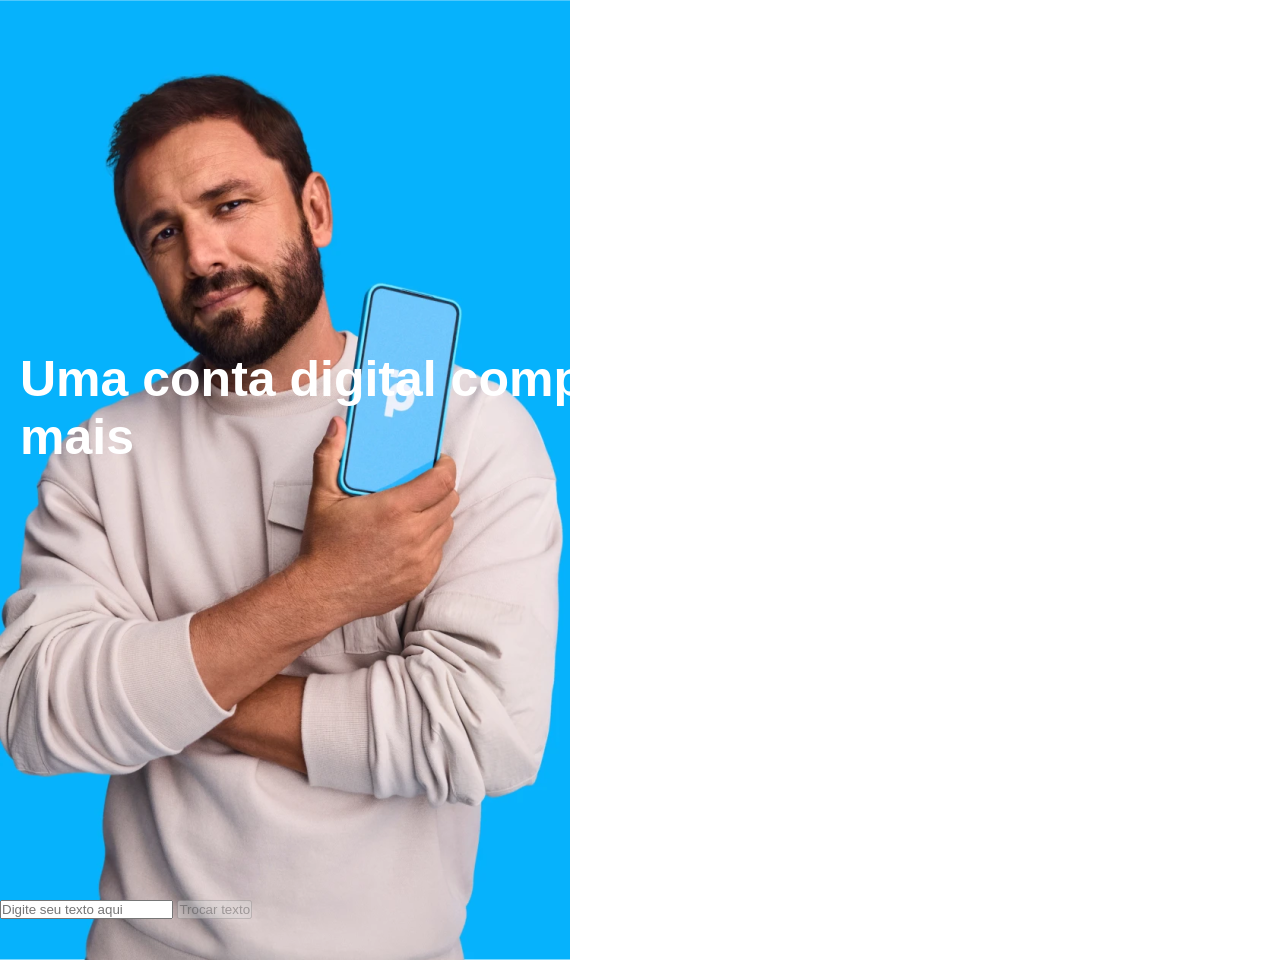
==== Componente/index.html @ 6bbd3650 "first commit" ====
<!doctype html>
<html lang="en">
<head>
    <meta charset="UTF-8" />
    <meta name="viewport" content="width=device-width, initial-scale=1.0" />
    <title>Card JavaScript</title>
    <link rel="stylesheet" href="style.css" />
</head>
<body>
    
    <div class="container">
        <!--Texto-->
    <div class="content">        
        
        <p class="main-text" id="text">
        Uma conta digital completa para sua vida render mais
        </p>

        <!--Imagem-->
    <img src="/image/img-mobile.webp" class="img" alt="background-image" />
    
    </div>

    <!--INPUT + BOTÃO-->
    <div class="acoes">
        
        <input type="text" id="campo_input" placeholder="Digite seu texto aqui" />
        
        <button id="btn" disabled>Trocar texto</button>
    
    </div>
    
</section>
    
    
        <script src="java.js"></script>

</body>
</html>
---- Componente/style.css ----
* {
  box-sizing: border-box;
  margin: 0;
  padding: 0;
  font-family: Arial, Helvetica, sans-serif;
}

.container {
    position: relative;
    width: 100%;
    height: 100vh;
    
} 

.main-text{
    position: absolute;
    top: 350px;
    left: 20px;
    color: white;
    font-weight: bold;
    font-size: 50px;

}

.content{
    overflow: hidden;
    width: auto;
    height: 100%;
}

.img {
    position: absolute;
    /* display: block; */
    height: auto;
    width: auto;;
    left: 0;
    top: 0;
    object-fit: cover;
    z-index: -1;
}

.img::after {

    content: "";
    inset: 0;
    backdrop-filter: blur(1px);

}

.btn{
    z-index: 10;
    position: absolute;
}
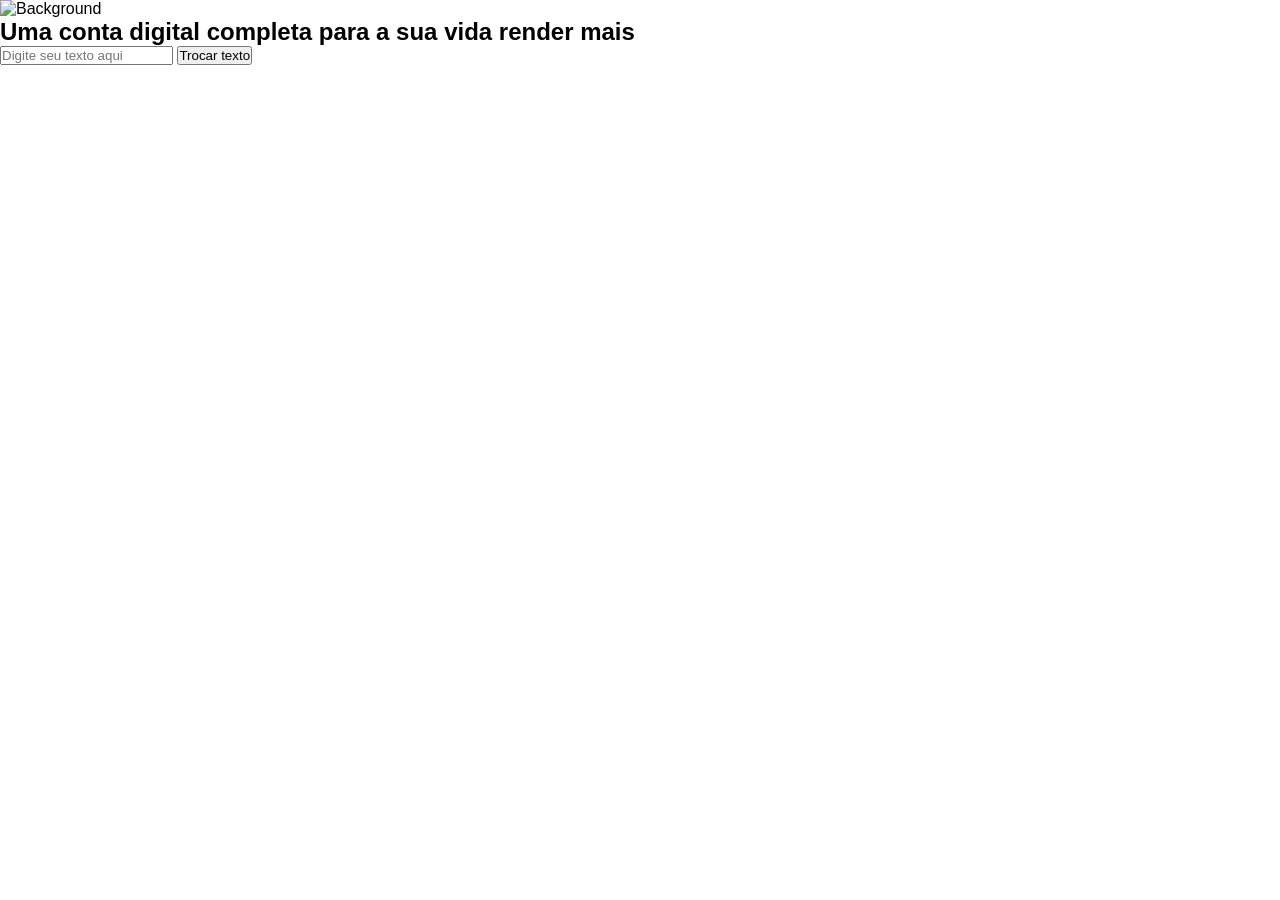
==== commit 38757c7e: "atualização dessa bagaça index.html" ====
--- a/Componente/index.html
+++ b/Componente/index.html
@@ -1,39 +1,38 @@
-<!doctype html>
+<!DOCTYPE html>
 <html lang="en">
 <head>
-    <meta charset="UTF-8" />
-    <meta name="viewport" content="width=device-width, initial-scale=1.0" />
-    <title>Card JavaScript</title>
-    <link rel="stylesheet" href="style.css" />
+    <meta charset="UTF-8">
+    <meta name="viewport" content="width=device-width, initial-scale=1.0">
+    <title>Componente-input</title>
+    <link rel="stylesheet" href="style.css"/>
+    
 </head>
 <body>
-    
-    <div class="container">
-        <!--Texto-->
-    <div class="content">        
-        
-        <p class="main-text" id="text">
-        Uma conta digital completa para sua vida render mais
-        </p>
+   <section class="section">
 
-        <!--Imagem-->
-    <img src="/image/img-mobile.webp" class="img" alt="background-image" />
-    
+    <picture class="bg-image">
+        <!-- Desktop -->
+        <source media="(min-width: 769px)" srcset="/repo-tabela-gerador-master/image/img_desktop.png">
+        <!-- Mobile -->
+        <img src="/repo-tabela-gerador-master/image/img-mobile.webp" alt="Background">
+    </picture>
+
+    <div class="content">
+        <div class="overlay">
+            <h1 id="texto">
+                Uma conta digital completa para a sua vida render mais
+            </h1>
+        </div>
+
+        <div class="card">
+            <input type="text" id="inputTexto" placeholder="Digite seu texto aqui">
+            <button id="btnTrocar">Trocar texto</button>
+        </div>
     </div>
 
-    <!--INPUT + BOTÃO-->
-    <div class="acoes">
-        
-        <input type="text" id="campo_input" placeholder="Digite seu texto aqui" />
-        
-        <button id="btn" disabled>Trocar texto</button>
-    
-    </div>
-    
 </section>
-    
-    
-        <script src="java.js"></script>
+
+    <script src="java.js"></script>
 
 </body>
 </html>
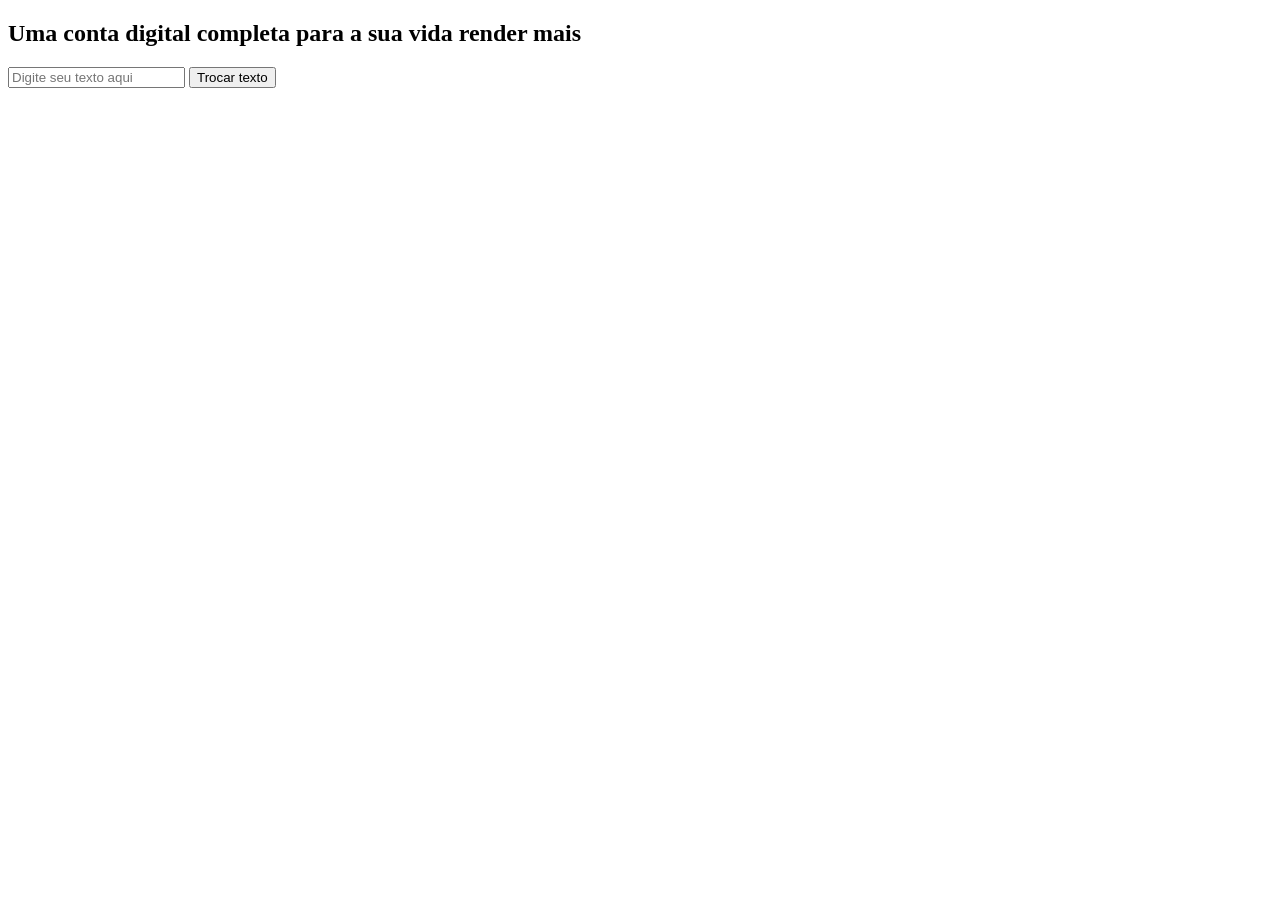
==== commit 74d078d0: "teste" ====
--- a/Componente/index.html
+++ b/Componente/index.html
@@ -1,38 +1,35 @@
 <!DOCTYPE html>
-<html lang="en">
+<html lang="pt-br">
 <head>
     <meta charset="UTF-8">
     <meta name="viewport" content="width=device-width, initial-scale=1.0">
-    <title>Componente-input</title>
-    <link rel="stylesheet" href="style.css"/>
-    
+    <title>Document</title>
+    <link rel="stylesheet" href="style-teste.css">
 </head>
 <body>
-   <section class="section">
+    
+<section class="section">
 
-    <picture class="bg-image">
-        <!-- Desktop -->
-        <source media="(min-width: 769px)" srcset="/repo-tabela-gerador-master/image/img_desktop.png">
-        <!-- Mobile -->
-        <img src="/repo-tabela-gerador-master/image/img-mobile.webp" alt="Background">
-    </picture>
 
-    <div class="content">
-        <div class="overlay">
-            <h1 id="texto">
-                Uma conta digital completa para a sua vida render mais
-            </h1>
-        </div>
+<div class="overlay">
 
-        <div class="card">
-            <input type="text" id="inputTexto" placeholder="Digite seu texto aqui">
-            <button id="btnTrocar">Trocar texto</button>
-        </div>
-    </div>
+    <h1 id="texto">Uma conta digital completa para a sua vida render mais</h1>
+
+</div>
+
+
 
 </section>
 
-    <script src="java.js"></script>
+<div class="card">
+
+    <input type="text" id="inputTexto" placeholder="Digite seu texto aqui">
+    <button id="btnTrocar" disable>Trocar texto</button>
+
+</div>
+
+
+<script src="scrips.js"></script>
 
 </body>
-</html>
+</html>
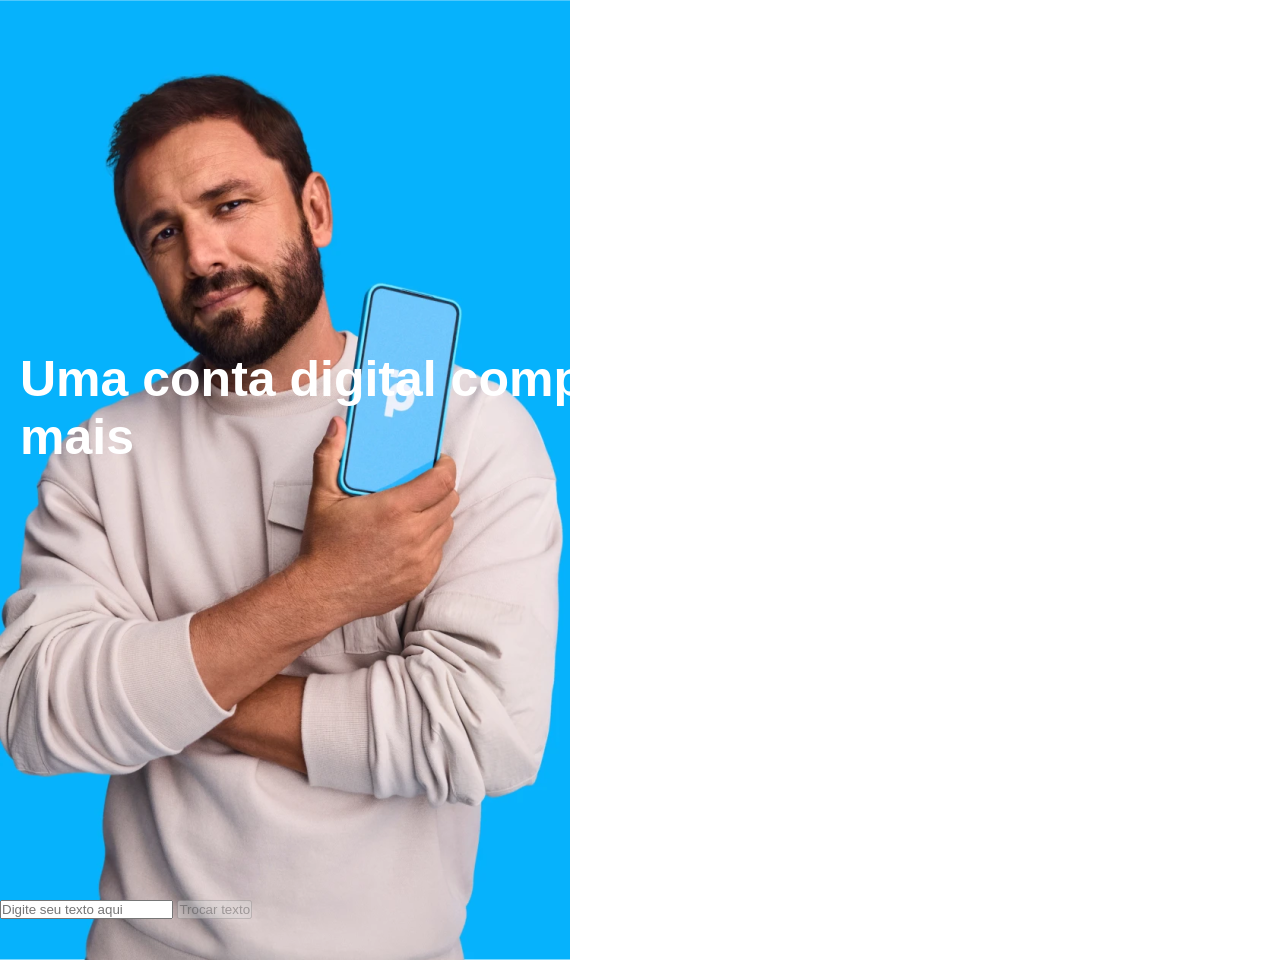
==== commit 56b23dc8: "Merge branch 'master' of https://github.com/Datoji890/repo-tabela-gerador" ====
--- a/Componente/index.html
+++ b/Componente/index.html
@@ -1,35 +1,39 @@
-<!DOCTYPE html>
-<html lang="pt-br">
+<!doctype html>
+<html lang="en">
 <head>
-    <meta charset="UTF-8">
-    <meta name="viewport" content="width=device-width, initial-scale=1.0">
-    <title>Document</title>
-    <link rel="stylesheet" href="style-teste.css">
+    <meta charset="UTF-8" />
+    <meta name="viewport" content="width=device-width, initial-scale=1.0" />
+    <title>Card JavaScript</title>
+    <link rel="stylesheet" href="style.css" />
 </head>
 <body>
     
-<section class="section">
+    <div class="container">
+        <!--Texto-->
+    <div class="content">        
+        
+        <p class="main-text" id="text">
+        Uma conta digital completa para sua vida render mais
+        </p>
 
+        <!--Imagem-->
+    <img src="/image/img-mobile.webp" class="img" alt="background-image" />
+    
+    </div>
 
-<div class="overlay">
-
-    <h1 id="texto">Uma conta digital completa para a sua vida render mais</h1>
-
-</div>
-
-
-
+    <!--INPUT + BOTÃO-->
+    <div class="acoes">
+        
+        <input type="text" id="campo_input" placeholder="Digite seu texto aqui" />
+        
+        <button id="btn" disabled>Trocar texto</button>
+    
+    </div>
+    
 </section>
-
-<div class="card">
-
-    <input type="text" id="inputTexto" placeholder="Digite seu texto aqui">
-    <button id="btnTrocar" disable>Trocar texto</button>
-
-</div>
-
-
-<script src="scrips.js"></script>
+    
+    
+        <script src="java.js"></script>
 
 </body>
 </html>
--- a/Componente/style.css
+++ b/Componente/style.css
@@ -0,0 +1,54 @@
+* {
+  box-sizing: border-box;
+  margin: 0;
+  padding: 0;
+  font-family: Arial, Helvetica, sans-serif;
+}
+
+.container {
+    position: relative;
+    width: 100%;
+    height: 100vh;
+    
+} 
+
+.main-text{
+    position: absolute;
+    top: 350px;
+    left: 20px;
+    color: white;
+    font-weight: bold;
+    font-size: 50px;
+
+}
+
+.content{
+    overflow: hidden;
+    width: auto;
+    height: 100%;
+}
+
+.img {
+    position: absolute;
+    /* display: block; */
+    height: auto;
+    width: auto;;
+    left: 0;
+    top: 0;
+    object-fit: cover;
+    z-index: -1;
+}
+
+.img::after {
+
+    content: "";
+    inset: 0;
+    backdrop-filter: blur(1px);
+
+}
+
+.btn{
+    z-index: 10;
+    position: absolute;
+}
+
